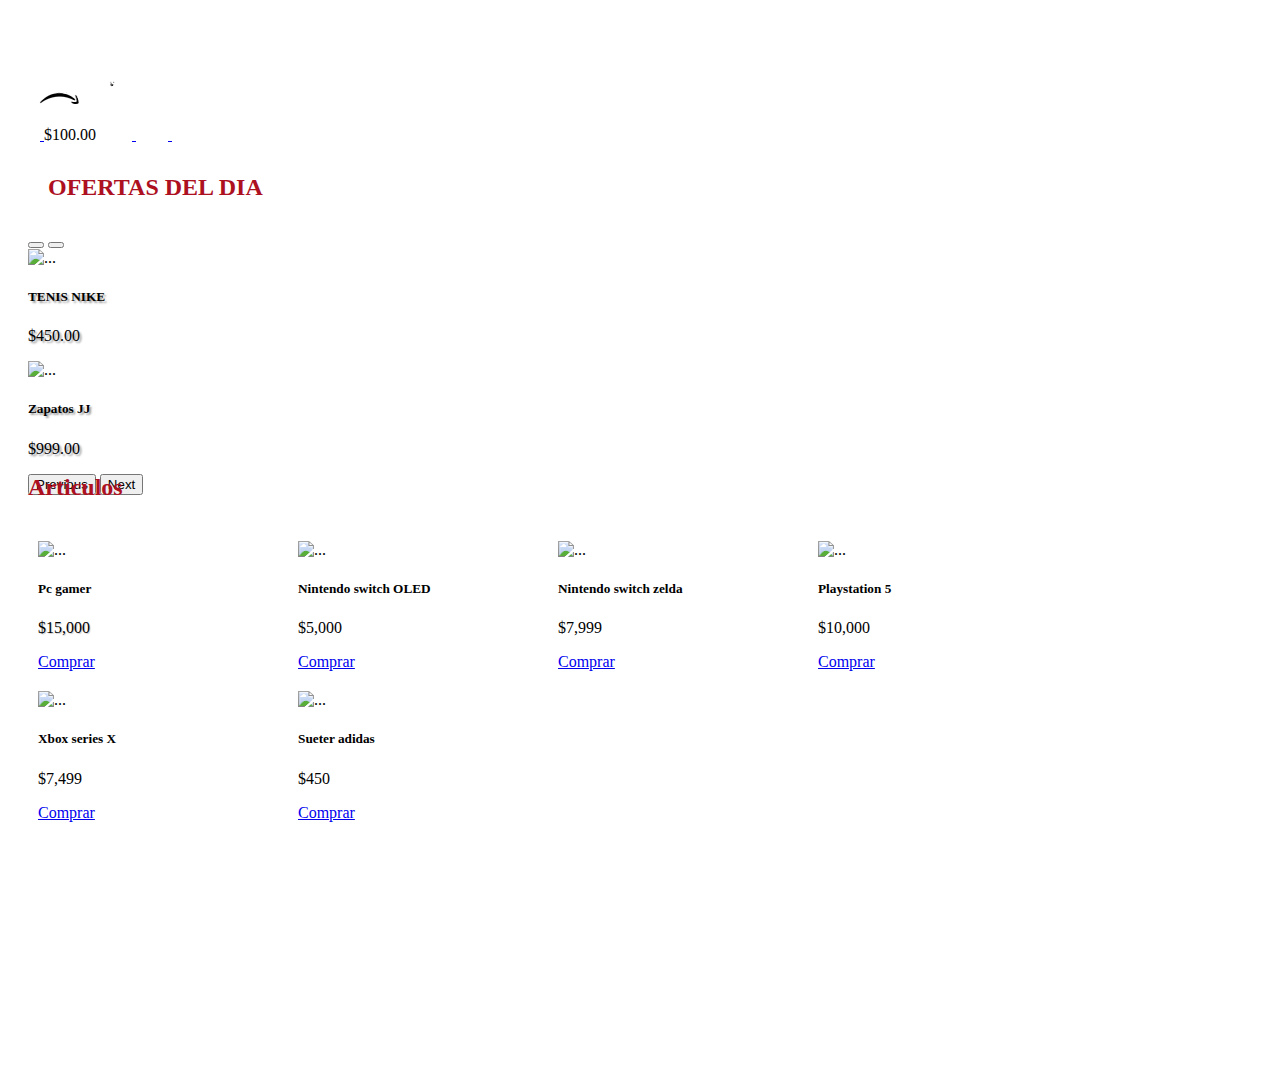
==== web/index.html @ 5c35661d "- Frontend Pantalla principal" ====
<!DOCTYPE html>

<html>
    <head>
        <title>Chafazon</title>
        <meta charset="UTF-8">
        <meta name="viewport" content="width=device-width, initial-scale=1.0">
        <link href="https://cdn.jsdelivr.net/npm/bootstrap@5.3.2/dist/css/bootstrap.min.css" rel="stylesheet" integrity="sha384-T3c6CoIi6uLrA9TneNEoa7RxnatzjcDSCmG1MXxSR1GAsXEV/Dwwykc2MPK8M2HN" crossorigin="anonymous">
        <link rel="stylesheet" href="main.css">
    </head>
    <body>

        <nav class="navbar fixed-top bg-danger">
            <div class="container-fluid">

                <a class="navbar-brand" href="#Inicio">
                    <img src="images/ChafazonLargo32.png" alt="Bootstrap" width="128" height="32">
                </a>

                <div class="d-flex">
                    <a class="p-1" href="#Fondos">
                        <svg xmlns="http://www.w3.org/2000/svg" width="32" height="32" fill="white" class="bi bi-wallet2" viewBox="0 0 16 16">
                        <path d="M12.136.326A1.5 1.5 0 0 1 14 1.78V3h.5A1.5 1.5 0 0 1 16 4.5v9a1.5 1.5 0 0 1-1.5 1.5h-13A1.5 1.5 0 0 1 0 13.5v-9a1.5 1.5 0 0 1 1.432-1.499L12.136.326zM5.562 3H13V1.78a.5.5 0 0 0-.621-.484zM1.5 4a.5.5 0 0 0-.5.5v9a.5.5 0 0 0 .5.5h13a.5.5 0 0 0 .5-.5v-9a.5.5 0 0 0-.5-.5z"/>
                        </svg>
                    </a>
                    <a  class="p-2 text-white text-decoration-none h5">$100.00</a>

                    <a class="p-1" href="#Carrito">
                        <svg xmlns="http://www.w3.org/2000/svg" width="32" height="32" fill="white" class="bi bi-cart-fill" viewBox="0 0 16 16">
                        <path d="M0 1.5A.5.5 0 0 1 .5 1H2a.5.5 0 0 1 .485.379L2.89 3H14.5a.5.5 0 0 1 .491.592l-1.5 8A.5.5 0 0 1 13 12H4a.5.5 0 0 1-.491-.408L2.01 3.607 1.61 2H.5a.5.5 0 0 1-.5-.5M5 12a2 2 0 1 0 0 4 2 2 0 0 0 0-4m7 0a2 2 0 1 0 0 4 2 2 0 0 0 0-4m-7 1a1 1 0 1 1 0 2 1 1 0 0 1 0-2m7 0a1 1 0 1 1 0 2 1 1 0 0 1 0-2"/>
                        </svg>
                    </a>

                    <a class="p-1" href="#Perfil">
                        <svg xmlns="http://www.w3.org/2000/svg" width="32" height="32" fill="white" class="bi bi-person-circle " viewBox="0 0 16 16">
                        <path d="M11 6a3 3 0 1 1-6 0 3 3 0 0 1 6 0"/>
                        <path fill-rule="evenodd" d="M0 8a8 8 0 1 1 16 0A8 8 0 0 1 0 8m8-7a7 7 0 0 0-5.468 11.37C3.242 11.226 4.805 10 8 10s4.757 1.225 5.468 2.37A7 7 0 0 0 8 1"/>
                        </svg>
                    </a>

                    <a class="p-1" href="#CerrarSesion">
                        <svg xmlns="http://www.w3.org/2000/svg" width="32" height="32" fill="white" class="bi bi-box-arrow-left" viewBox="0 0 16 16">
                        <path fill-rule="evenodd" d="M6 12.5a.5.5 0 0 0 .5.5h8a.5.5 0 0 0 .5-.5v-9a.5.5 0 0 0-.5-.5h-8a.5.5 0 0 0-.5.5v2a.5.5 0 0 1-1 0v-2A1.5 1.5 0 0 1 6.5 2h8A1.5 1.5 0 0 1 16 3.5v9a1.5 1.5 0 0 1-1.5 1.5h-8A1.5 1.5 0 0 1 5 12.5v-2a.5.5 0 0 1 1 0z"/>
                        <path fill-rule="evenodd" d="M.146 8.354a.5.5 0 0 1 0-.708l3-3a.5.5 0 1 1 .708.708L1.707 7.5H10.5a.5.5 0 0 1 0 1H1.707l2.147 2.146a.5.5 0 0 1-.708.708l-3-3z"/>
                        </svg>
                    </a>


                </div>

            </div>
        </nav>

        <div class ="ofertas">
            <h2 class="title-chafazon">OFERTAS DEL DIA</h2>
            <div id="carouselExampleDark" class="carousel carousel-dark slide p-2 bg-light">
                <div class="carousel-indicators">
                    <button type="button" data-bs-target="#carouselExampleDark" data-bs-slide-to="0" class="active" aria-current="true" aria-label="Slide 1"></button>
                    <button type="button" data-bs-target="#carouselExampleDark" data-bs-slide-to="1" aria-label="Slide 2"></button>
                </div>
                <div class="carousel-inner">
                    <div class="carousel-item active" data-bs-interval="10000">
                        <img src="https://ss203.liverpool.com.mx/xl/1114398735.jpg" class="d-block mx-auto" height="210" alt="...">
                        <div class="carousel-caption d-none d-md-block">
                            <h5 class="text-black-shadow text-white">TENIS NIKE</h5>
                            <p class="h4 text-danger text-black-shadow" >$450.00</p>
                        </div>
                    </div>
                    <div class="carousel-item">
                        <img src="https://resources.sears.com.mx/medios-plazavip/fotos/productos_sears1/original/3321340.jpg?scale=550" class="d-block mx-auto" height="210" alt="...">
                        <div class="carousel-caption d-none d-md-block">
                            <h5 class="text-black-shadow text-white">Zapatos JJ</h5>
                            <p class="h4 text-danger text-black-shadow">$999.00</p>
                        </div>
                    </div>
                </div>
                <button class="carousel-control-prev" type="button" data-bs-target="#carouselExampleDark" data-bs-slide="prev">
                    <span class="carousel-control-prev-icon" aria-hidden="true"></span>
                    <span class="visually-hidden">Previous</span>
                </button>
                <button class="carousel-control-next" type="button" data-bs-target="#carouselExampleDark" data-bs-slide="next">
                    <span class="carousel-control-next-icon" aria-hidden="true"></span>
                    <span class="visually-hidden">Next</span>
                </button>
            </div>
        </div>

        <div class="articulos">
            
            <h2 class="title-chafazon articulos-title">Articulos</h2>
            
            <div class="articulos-content">
                
                
                <div class="card articulos-item shadow" style="width: 15rem;">
                    <img src="https://m.media-amazon.com/images/I/71ECtFcFxlL.jpg" class="card-img-top articulos-item-image" alt="...">
                    <div class="card-body bg-light ">
                        <h5 class="card-title">Pc gamer</h5>
                        <p class="card-text articulo-item-price">$15,000</p>
                        <a href="#" class="btn btn-danger">Comprar</a>
                    </div>
                </div>
                
                
                <div class="card articulos-item  shadow" style="width: 15rem;">
                    <img src="https://m.media-amazon.com/images/I/71Q54HnKxwS._AC_UF1000,1000_QL80_.jpg" class="articulos-item-image card-img-top " alt="...">
                    <div class="card-body bg-light border">
                            <h5 class="card-title">Nintendo switch OLED</h5>
                        <p class="card-text">$5,000</p>
                        <a href="#" class="btn btn-danger">Comprar</a>
                    </div>
                </div>
                
                
                <div class="card articulos-item  shadow" style="width: 15rem;">
                    <img src="https://m.media-amazon.com/images/I/81Yiw8Zk0uL._AC_UF1000,1000_QL80_.jpg" class="articulos-item-image card-img-top " alt="...">
                    <div class="card-body bg-light border">
                        <h5 class="card-title">Nintendo switch zelda</h5>
                        <p class="card-text">$7,999</p>
                        <a href="#" class="btn btn-danger">Comprar</a>
                    </div>
                </div>
                
                
                <div class="card articulos-item  shadow" style="width: 15rem;">
                    <img src="https://m.media-amazon.com/images/I/61gimpyy0UL.jpg" class=" articulos-item-image card-img-top" alt="...">
                    <div class="card-body bg-light border">
                        <h5 class="card-title">Playstation 5</h5>
                        <p class="card-text">$10,000</p>
                        <a href="#" class="btn btn-danger">Comprar</a>
                    </div>
                </div>
                
                
                <div class="card articulos-item  shadow" style="width: 15rem;">
                    <img src="https://i5.walmartimages.com.mx/mg/gm/3pp/asr/183ccffc-0251-490f-95af-6170e030b22d.abe11715af810ddbbd4303c22a7b8a59.jpeg?odnHeight=2000&odnWidth=2000&odnBg=ffffff" class="articulos-item-image card-img-top " alt="...">
                    <div class="card-body bg-light border">
                        <h5 class="card-title">Xbox series X</h5>
                        <p class="card-text">$7,499</p>
                        <a href="#" class="btn btn-danger">Comprar</a>
                    </div>
                </div>
                
                
                <div class="card articulos-item  shadow" style="width: 15rem;">
                    <img src="https://m.media-amazon.com/images/I/81ci9F952vL._AC_UF894,1000_QL80_.jpg" class=" articulos-item-image card-img-top" alt="...">
                    <div class="card-body bg-light border">
                        <h5 class="card-title">Sueter adidas</h5>
                        <p class="card-text">$450</p>
                        <a href="#" class="btn btn-danger">Comprar</a>
                    </div>
                </div>
                
                
                
            </div>
            

        </div>

        <script src="https://cdn.jsdelivr.net/npm/bootstrap@5.3.2/dist/js/bootstrap.bundle.min.js" integrity="sha384-C6RzsynM9kWDrMNeT87bh95OGNyZPhcTNXj1NW7RuBCsyN/o0jlpcV8Qyq46cDfL" crossorigin="anonymous"></script>
    </body>
</html>
---- web/main.css ----
body{
    display: flex;
    flex-direction: column;
    height: 1000px;
    padding-top: 64px;
}

.ofertas{
    padding-top: 10px;
    padding-left: 20px;
    padding-right: 20px;
    height: 300px;
}

.title-chafazon{
    color: #ad101f;
    padding-bottom: 10px;
    padding-left: 20px;
}

.articulos{
    display: flex;
    flex-direction: column;
}

.articulos-content{
    display: flex;
    padding-left: 20px;
    padding-right: 20px;
    flex-direction: row;
    justify-content: flex-start;
    flex-wrap: wrap;
    
}

.articulos-item{
    margin: 10px;
    
}

.articulos-item-image{
  
}

.articulos-title{
}

.articulo-item-price{
    text-shadow: 1px 1px 1px rgba(0,0,0,0.2); 
}

.text-black-shadow{
    text-shadow: 2px 2px 2px rgba(0,0,0,0.4);
}
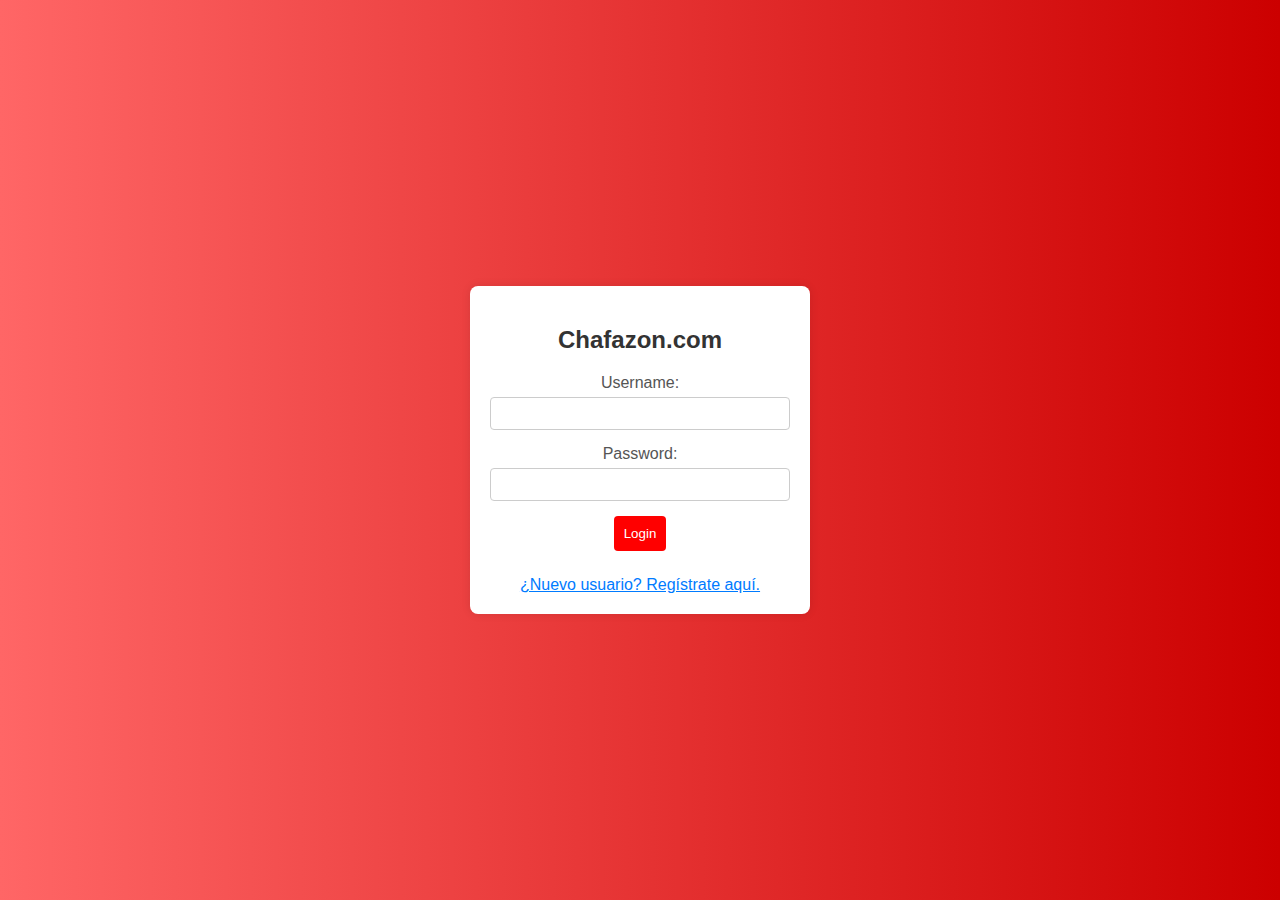
==== commit 96aee452: "- Se agregó backend para pantalla de inicio de sesion y crear cuenta - se agregó backend para la pan" ====
--- a/web/index.html
+++ b/web/index.html
@@ -1,163 +1,145 @@
 <!DOCTYPE html>
-
-<html>
+<html lang="en">
     <head>
-        <title>Chafazon</title>
         <meta charset="UTF-8">
         <meta name="viewport" content="width=device-width, initial-scale=1.0">
-        <link href="https://cdn.jsdelivr.net/npm/bootstrap@5.3.2/dist/css/bootstrap.min.css" rel="stylesheet" integrity="sha384-T3c6CoIi6uLrA9TneNEoa7RxnatzjcDSCmG1MXxSR1GAsXEV/Dwwykc2MPK8M2HN" crossorigin="anonymous">
-        <link rel="stylesheet" href="main.css">
+        <title>Chafazon login</title>
+        <style>
+            body {
+                font-family: Arial, sans-serif;
+                background: linear-gradient(to right, #ff6666, #cc0000);
+                margin: 0;
+                display: flex;
+                justify-content: center;
+                align-items: center;
+                height: 100vh;
+            }
+
+
+            .login-container {
+                background-color: #fff;
+                box-shadow: 10px 10px 10px rgba(0, 0, 0, 0.5);
+                border-radius: 8px;
+                box-shadow: 0 0 10px rgba(0, 0, 0, 0.1);
+                padding: 20px;
+                width: 300px;
+                text-align: center;
+            }
+
+            .login-container h2 {
+                color: #333;
+            }
+
+            .login-form {
+                display: flex;
+                flex-direction: column;
+            }
+
+            .form-group {
+                margin-bottom: 15px;
+            }
+
+            .form-group label {
+                display: block;
+                margin-bottom: 5px;
+                color: #555;
+            }
+
+            .form-group input {
+                width: 100%;
+                padding: 8px;
+                box-sizing: border-box;
+                border: 1px solid #ccc;
+                border-radius: 4px;
+            }
+
+            .form-group button {
+                background-color: #ff0000;
+                color: #fff;
+                padding: 10px;
+                border: none;
+                border-radius: 4px;
+                cursor: pointer;
+            }
+
+            .register-link {
+                color: #007bff;
+                text-decoration: underline;
+                cursor: pointer;
+            }
+
+            .error-message {
+                color: #ff0000;
+                margin-top: 10px;
+            }
+        </style>
+        <script src="https://code.jquery.com/jquery-3.7.1.min.js"></script>
     </head>
     <body>
+        <div class="login-container">
+            <h2>Chafazon.com</h2>
+            <form class="login-form" id="loginForm">
+                <div class="form-group">
+                    <label for="username">Username:</label>
+                    <input type="text" id="username" name="username" required>
+                </div>
+                <div class="form-group">
+                    <label for="password">Password:</label>
+                    <input type="password" id="password" name="password" required>
+                </div>
+                <div class="form-group">
+                    <button type="button" onclick="submitForm()">Login</button>
+                </div>
+            </form>
+            <div class="error-message"></div>
+            <div class="register-link" onclick="location.href = 'registro.html';">¿Nuevo usuario? Regístrate aquí.</div>
 
-        <nav class="navbar fixed-top bg-danger">
-            <div class="container-fluid">
+            <script>
+                function submitForm() {
+                    var username = $("#username").val();
+                    var password = $("#password").val();
 
-                <a class="navbar-brand" href="#Inicio">
-                    <img src="images/ChafazonLargo32.png" alt="Bootstrap" width="128" height="32">
-                </a>
+                    if (username === "" || password === "") {
+                        $(".error-message").text("Completa todos los campos.");
+                        return;
+                    }
 
-                <div class="d-flex">
-                    <a class="p-1" href="#Fondos">
-                        <svg xmlns="http://www.w3.org/2000/svg" width="32" height="32" fill="white" class="bi bi-wallet2" viewBox="0 0 16 16">
-                        <path d="M12.136.326A1.5 1.5 0 0 1 14 1.78V3h.5A1.5 1.5 0 0 1 16 4.5v9a1.5 1.5 0 0 1-1.5 1.5h-13A1.5 1.5 0 0 1 0 13.5v-9a1.5 1.5 0 0 1 1.432-1.499L12.136.326zM5.562 3H13V1.78a.5.5 0 0 0-.621-.484zM1.5 4a.5.5 0 0 0-.5.5v9a.5.5 0 0 0 .5.5h13a.5.5 0 0 0 .5-.5v-9a.5.5 0 0 0-.5-.5z"/>
-                        </svg>
-                    </a>
-                    <a  class="p-2 text-white text-decoration-none h5">$100.00</a>
+                    var emailRegex = /^[^\s@]+@[^\s@]+\.[^\s@]+$/;
+                    if (!emailRegex.test(username)) {
+                        $(".error-message").text("Formato de correo inválido.");
+                        return;
+                    }
 
-                    <a class="p-1" href="#Carrito">
-                        <svg xmlns="http://www.w3.org/2000/svg" width="32" height="32" fill="white" class="bi bi-cart-fill" viewBox="0 0 16 16">
-                        <path d="M0 1.5A.5.5 0 0 1 .5 1H2a.5.5 0 0 1 .485.379L2.89 3H14.5a.5.5 0 0 1 .491.592l-1.5 8A.5.5 0 0 1 13 12H4a.5.5 0 0 1-.491-.408L2.01 3.607 1.61 2H.5a.5.5 0 0 1-.5-.5M5 12a2 2 0 1 0 0 4 2 2 0 0 0 0-4m7 0a2 2 0 1 0 0 4 2 2 0 0 0 0-4m-7 1a1 1 0 1 1 0 2 1 1 0 0 1 0-2m7 0a1 1 0 1 1 0 2 1 1 0 0 1 0-2"/>
-                        </svg>
-                    </a>
+                    if (username.includes("/") || password.includes("/")) {
+                        $(".error-message").text("El correo y la contraseña no deben contener '/'");
+                        return;
+                    }
 
-                    <a class="p-1" href="#Perfil">
-                        <svg xmlns="http://www.w3.org/2000/svg" width="32" height="32" fill="white" class="bi bi-person-circle " viewBox="0 0 16 16">
-                        <path d="M11 6a3 3 0 1 1-6 0 3 3 0 0 1 6 0"/>
-                        <path fill-rule="evenodd" d="M0 8a8 8 0 1 1 16 0A8 8 0 0 1 0 8m8-7a7 7 0 0 0-5.468 11.37C3.242 11.226 4.805 10 8 10s4.757 1.225 5.468 2.37A7 7 0 0 0 8 1"/>
-                        </svg>
-                    </a>
+                    $.ajax({
+    url: "LoginServlet",
+    type: "POST",
+    data: {
+        username: username,
+        password: password
+    },
+    success: function (data) {
+        console.log("Éxito:", data);
+        if (data.trim() === "admin") {
+            alert("Hola Admin");      
+        } else if (data.trim() === "user") {
+            window.location.href = "main.html";
+        } else {
+            $(".error-message").text("Credenciales inválidas. Inténtalo de nuevo.");
+        }
+    },
+    error: function (xhr, textStatus, errorThrown) {
+        console.error("Error:", textStatus, errorThrown);
+        $(".error-message").text("Error en la solicitud. Inténtalo de nuevo.");
+    }
+});
 
-                    <a class="p-1" href="#CerrarSesion">
-                        <svg xmlns="http://www.w3.org/2000/svg" width="32" height="32" fill="white" class="bi bi-box-arrow-left" viewBox="0 0 16 16">
-                        <path fill-rule="evenodd" d="M6 12.5a.5.5 0 0 0 .5.5h8a.5.5 0 0 0 .5-.5v-9a.5.5 0 0 0-.5-.5h-8a.5.5 0 0 0-.5.5v2a.5.5 0 0 1-1 0v-2A1.5 1.5 0 0 1 6.5 2h8A1.5 1.5 0 0 1 16 3.5v9a1.5 1.5 0 0 1-1.5 1.5h-8A1.5 1.5 0 0 1 5 12.5v-2a.5.5 0 0 1 1 0z"/>
-                        <path fill-rule="evenodd" d="M.146 8.354a.5.5 0 0 1 0-.708l3-3a.5.5 0 1 1 .708.708L1.707 7.5H10.5a.5.5 0 0 1 0 1H1.707l2.147 2.146a.5.5 0 0 1-.708.708l-3-3z"/>
-                        </svg>
-                    </a>
-
-
-                </div>
-
-            </div>
-        </nav>
-
-        <div class ="ofertas">
-            <h2 class="title-chafazon">OFERTAS DEL DIA</h2>
-            <div id="carouselExampleDark" class="carousel carousel-dark slide p-2 bg-light">
-                <div class="carousel-indicators">
-                    <button type="button" data-bs-target="#carouselExampleDark" data-bs-slide-to="0" class="active" aria-current="true" aria-label="Slide 1"></button>
-                    <button type="button" data-bs-target="#carouselExampleDark" data-bs-slide-to="1" aria-label="Slide 2"></button>
-                </div>
-                <div class="carousel-inner">
-                    <div class="carousel-item active" data-bs-interval="10000">
-                        <img src="https://ss203.liverpool.com.mx/xl/1114398735.jpg" class="d-block mx-auto" height="210" alt="...">
-                        <div class="carousel-caption d-none d-md-block">
-                            <h5 class="text-black-shadow text-white">TENIS NIKE</h5>
-                            <p class="h4 text-danger text-black-shadow" >$450.00</p>
-                        </div>
-                    </div>
-                    <div class="carousel-item">
-                        <img src="https://resources.sears.com.mx/medios-plazavip/fotos/productos_sears1/original/3321340.jpg?scale=550" class="d-block mx-auto" height="210" alt="...">
-                        <div class="carousel-caption d-none d-md-block">
-                            <h5 class="text-black-shadow text-white">Zapatos JJ</h5>
-                            <p class="h4 text-danger text-black-shadow">$999.00</p>
-                        </div>
-                    </div>
-                </div>
-                <button class="carousel-control-prev" type="button" data-bs-target="#carouselExampleDark" data-bs-slide="prev">
-                    <span class="carousel-control-prev-icon" aria-hidden="true"></span>
-                    <span class="visually-hidden">Previous</span>
-                </button>
-                <button class="carousel-control-next" type="button" data-bs-target="#carouselExampleDark" data-bs-slide="next">
-                    <span class="carousel-control-next-icon" aria-hidden="true"></span>
-                    <span class="visually-hidden">Next</span>
-                </button>
-            </div>
+                }
+            </script>
         </div>
-
-        <div class="articulos">
-            
-            <h2 class="title-chafazon articulos-title">Articulos</h2>
-            
-            <div class="articulos-content">
-                
-                
-                <div class="card articulos-item shadow" style="width: 15rem;">
-                    <img src="https://m.media-amazon.com/images/I/71ECtFcFxlL.jpg" class="card-img-top articulos-item-image" alt="...">
-                    <div class="card-body bg-light ">
-                        <h5 class="card-title">Pc gamer</h5>
-                        <p class="card-text articulo-item-price">$15,000</p>
-                        <a href="#" class="btn btn-danger">Comprar</a>
-                    </div>
-                </div>
-                
-                
-                <div class="card articulos-item  shadow" style="width: 15rem;">
-                    <img src="https://m.media-amazon.com/images/I/71Q54HnKxwS._AC_UF1000,1000_QL80_.jpg" class="articulos-item-image card-img-top " alt="...">
-                    <div class="card-body bg-light border">
-                            <h5 class="card-title">Nintendo switch OLED</h5>
-                        <p class="card-text">$5,000</p>
-                        <a href="#" class="btn btn-danger">Comprar</a>
-                    </div>
-                </div>
-                
-                
-                <div class="card articulos-item  shadow" style="width: 15rem;">
-                    <img src="https://m.media-amazon.com/images/I/81Yiw8Zk0uL._AC_UF1000,1000_QL80_.jpg" class="articulos-item-image card-img-top " alt="...">
-                    <div class="card-body bg-light border">
-                        <h5 class="card-title">Nintendo switch zelda</h5>
-                        <p class="card-text">$7,999</p>
-                        <a href="#" class="btn btn-danger">Comprar</a>
-                    </div>
-                </div>
-                
-                
-                <div class="card articulos-item  shadow" style="width: 15rem;">
-                    <img src="https://m.media-amazon.com/images/I/61gimpyy0UL.jpg" class=" articulos-item-image card-img-top" alt="...">
-                    <div class="card-body bg-light border">
-                        <h5 class="card-title">Playstation 5</h5>
-                        <p class="card-text">$10,000</p>
-                        <a href="#" class="btn btn-danger">Comprar</a>
-                    </div>
-                </div>
-                
-                
-                <div class="card articulos-item  shadow" style="width: 15rem;">
-                    <img src="https://i5.walmartimages.com.mx/mg/gm/3pp/asr/183ccffc-0251-490f-95af-6170e030b22d.abe11715af810ddbbd4303c22a7b8a59.jpeg?odnHeight=2000&odnWidth=2000&odnBg=ffffff" class="articulos-item-image card-img-top " alt="...">
-                    <div class="card-body bg-light border">
-                        <h5 class="card-title">Xbox series X</h5>
-                        <p class="card-text">$7,499</p>
-                        <a href="#" class="btn btn-danger">Comprar</a>
-                    </div>
-                </div>
-                
-                
-                <div class="card articulos-item  shadow" style="width: 15rem;">
-                    <img src="https://m.media-amazon.com/images/I/81ci9F952vL._AC_UF894,1000_QL80_.jpg" class=" articulos-item-image card-img-top" alt="...">
-                    <div class="card-body bg-light border">
-                        <h5 class="card-title">Sueter adidas</h5>
-                        <p class="card-text">$450</p>
-                        <a href="#" class="btn btn-danger">Comprar</a>
-                    </div>
-                </div>
-                
-                
-                
-            </div>
-            
-
-        </div>
-
-        <script src="https://cdn.jsdelivr.net/npm/bootstrap@5.3.2/dist/js/bootstrap.bundle.min.js" integrity="sha384-C6RzsynM9kWDrMNeT87bh95OGNyZPhcTNXj1NW7RuBCsyN/o0jlpcV8Qyq46cDfL" crossorigin="anonymous"></script>
     </body>
 </html>
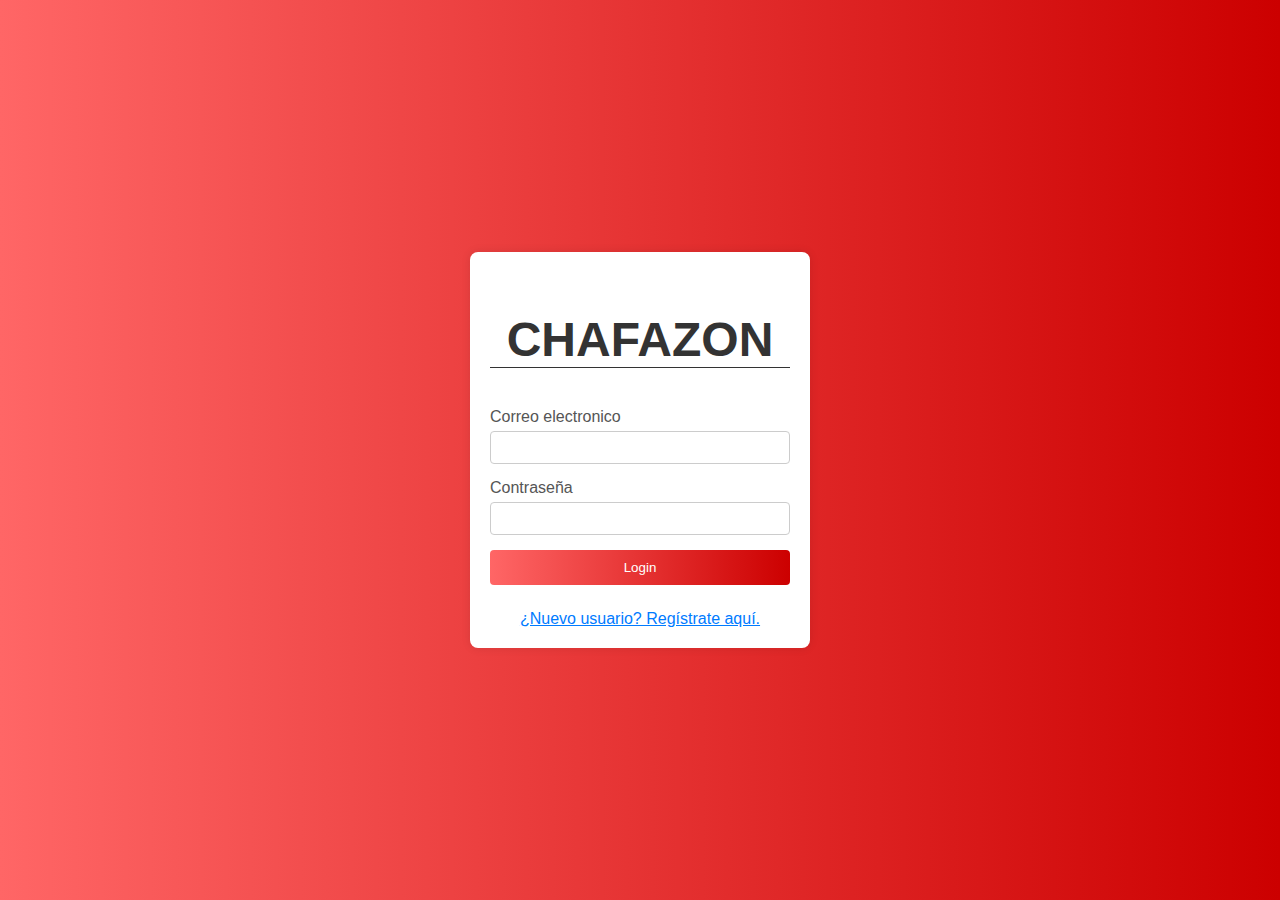
==== commit ee8188c9: "Casi se termina el proyecto" ====
--- a/web/index.html
+++ b/web/index.html
@@ -28,6 +28,10 @@
 
             .login-container h2 {
                 color: #333;
+                font-size: 48px;
+                font-weight: 600;
+                border-bottom: 1px solid #333;
+                text-transform: uppercase;
             }
 
             .login-form {
@@ -41,6 +45,7 @@
 
             .form-group label {
                 display: block;
+                text-align: start;
                 margin-bottom: 5px;
                 color: #555;
             }
@@ -54,7 +59,8 @@
             }
 
             .form-group button {
-                background-color: #ff0000;
+                background: linear-gradient(to right, #ff6666, #cc0000);
+                width: 100%;
                 color: #fff;
                 padding: 10px;
                 border: none;
@@ -77,14 +83,14 @@
     </head>
     <body>
         <div class="login-container">
-            <h2>Chafazon.com</h2>
+            <h2>Chafazon</h2>
             <form class="login-form" id="loginForm">
                 <div class="form-group">
-                    <label for="username">Username:</label>
+                    <label for="username">Correo electronico</label>
                     <input type="text" id="username" name="username" required>
                 </div>
                 <div class="form-group">
-                    <label for="password">Password:</label>
+                    <label for="password">Contraseña</label>
                     <input type="password" id="password" name="password" required>
                 </div>
                 <div class="form-group">
@@ -95,6 +101,40 @@
             <div class="register-link" onclick="location.href = 'registro.html';">¿Nuevo usuario? Regístrate aquí.</div>
 
             <script>
+
+                function getCookie(name) {
+                    var value = "; " + document.cookie;
+                    var parts = value.split("; " + name + "=");
+                    if (parts.length === 2)
+                        return parts.pop().split(";").shift();
+                }
+
+                function setCookie(name, value, days) {
+                    console.log("cookie");
+                    var expires = "";
+                    if (days) {
+                        var date = new Date();
+                        date.setTime(date.getTime() + (days * 24 * 60 * 60 * 1000));
+                        expires = "; expires=" + date.toUTCString();
+                    }
+                    document.cookie = name + "=" + value + expires + "; path=/";
+                }
+
+                $(document).ready(function () {
+                    var savedUsername = getCookie("username");
+                    var savedPassword = getCookie("password");
+
+                    if (savedUsername) {
+                        $("#username").val(savedUsername);
+                    } else {
+                        console.log("No hay usuario");
+                    }
+
+                    if (savedPassword) {
+                        $("#password").val(savedPassword);
+                    }
+                });
+
                 function submitForm() {
                     var username = $("#username").val();
                     var password = $("#password").val();
@@ -115,28 +155,33 @@
                         return;
                     }
 
+
+
                     $.ajax({
-    url: "LoginServlet",
-    type: "POST",
-    data: {
-        username: username,
-        password: password
-    },
-    success: function (data) {
-        console.log("Éxito:", data);
-        if (data.trim() === "admin") {
-            alert("Hola Admin");      
-        } else if (data.trim() === "user") {
-            window.location.href = "main.html";
-        } else {
-            $(".error-message").text("Credenciales inválidas. Inténtalo de nuevo.");
-        }
-    },
-    error: function (xhr, textStatus, errorThrown) {
-        console.error("Error:", textStatus, errorThrown);
-        $(".error-message").text("Error en la solicitud. Inténtalo de nuevo.");
-    }
-});
+                        url: "ControladorUsuarios",
+                        type: "POST",
+                        data: {
+                            option: "iniciarSesionUsuario",
+                            username: username,
+                            password: password
+                        },
+                        success: function (data) {
+                            console.log("Éxito:", data);
+                            setCookie("username", username, 7);
+                            setCookie("password", password, 7);
+                            if (data.trim() === "admin") {
+                                window.location.href = "main_admin.jsp";
+                            } else if (data.trim() === "user") {
+                                window.location.href = "main.html";
+                            } else {
+                                $(".error-message").text("Credenciales inválidas. Inténtalo de nuevo.");
+                            }
+                        },
+                        error: function (xhr, textStatus, errorThrown) {
+                            console.error("Error:", textStatus, errorThrown);
+                            $(".error-message").text("Error en la solicitud. Inténtalo de nuevo.");
+                        }
+                    });
 
                 }
             </script>
